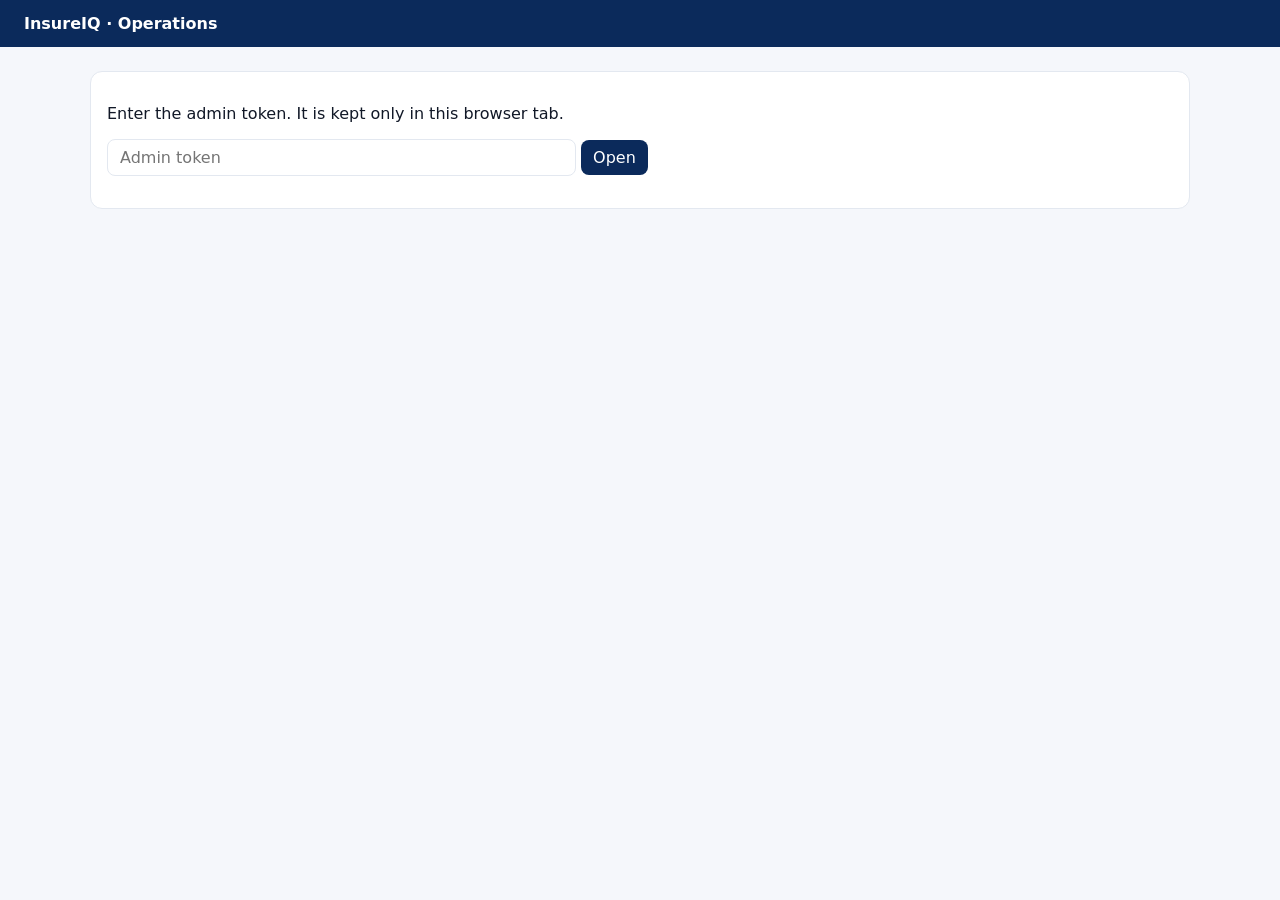
==== backend/app/static/admin.html @ 44514203 "Complete V1 feature set and add app screenshots Backend: - Family members API and policy <-> member " ====
<!doctype html>
<html lang="en">
<head>
<meta charset="utf-8"><meta name="viewport" content="width=device-width, initial-scale=1">
<meta name="robots" content="noindex">
<title>InsureIQ Admin</title>
<style>
  :root { --primary:#0B2A5B; --bg:#F5F7FB; --border:#E3E8F0; --muted:#5B6475; --warn:#E59E0B; --err:#D93B3B; }
  body { font-family: system-ui, sans-serif; margin:0; background:var(--bg); color:#111827; }
  header { background:var(--primary); color:#fff; padding:14px 24px; font-weight:700; }
  main { padding:24px; max-width:1100px; margin:auto; }
  .grid { display:grid; grid-template-columns:repeat(auto-fill,minmax(200px,1fr)); gap:12px; }
  .card { background:#fff; border:1px solid var(--border); border-radius:12px; padding:16px; }
  .card b { display:block; font-size:24px; margin-top:4px; }
  .muted { color:var(--muted); font-size:13px; }
  table { width:100%; border-collapse:collapse; background:#fff; border:1px solid var(--border); border-radius:12px; overflow:hidden; }
  th, td { text-align:left; padding:10px; border-bottom:1px solid var(--border); font-size:14px; vertical-align:top; }
  h2 { margin-top:32px; }
  input, button { font:inherit; padding:8px 12px; border-radius:8px; border:1px solid var(--border); }
  button { background:var(--primary); color:#fff; cursor:pointer; border:none; }
  #err { color:var(--err); }
</style>
</head>
<body>
<header>InsureIQ · Operations</header>
<main>
  <div id="login" class="card">
    <p>Enter the admin token. It is kept only in this browser tab.</p>
    <input id="token" type="password" placeholder="Admin token" size="50"> <button onclick="save()">Open</button>
    <p id="err"></p>
  </div>
  <div id="app" hidden>
    <div class="grid" id="stats"></div>
    <h2>Failed documents</h2><table id="failed"></table>
    <h2>Open support requests</h2><table id="support"></table>
  </div>
</main>
<script>
const api = (p, opt = {}) => fetch('/api/v1/admin' + p, {...opt, headers: {'X-Admin-Token': sessionStorage.getItem('t'), 'Content-Type': 'application/json'}})
  .then(r => { if (!r.ok) throw new Error(r.status === 403 ? 'Invalid token' : 'Request failed'); return r.json(); });
const esc = s => String(s ?? '').replace(/[&<>"']/g, c => ({'&':'&amp;','<':'&lt;','>':'&gt;','"':'&quot;',"'":'&#39;'}[c]));
function save() { sessionStorage.setItem('t', document.getElementById('token').value); load(); }
async function load() {
  try {
    const s = await api('/stats');
    const tiles = [['Users', s.users], ['Verified policies', s.policies_verified], ['Documents (7d)', s.documents_last_7_days],
      ['Processing failure rate (7d)', (s.processing_failure_rate_7d * 100).toFixed(1) + '%'], ['Questions (7d)', s.questions_last_7_days],
      ['Unanswerable rate (7d)', (s.unanswerable_rate_7d * 100).toFixed(1) + '%'], ['Renewal reminders (7d)', s.renewal_reminders_last_7_days],
      ['Open support', s.open_support_requests], ['Pending deletion', s.users_pending_deletion]];
    document.getElementById('stats').innerHTML = tiles.map(([k, v]) => `<div class="card"><span class="muted">${esc(k)}</span><b>${esc(v)}</b></div>`).join('');
    const f = await api('/documents/failed');
    document.getElementById('failed').innerHTML = '<tr><th>When</th><th>Error</th><th>Type</th><th>Size</th><th>Document</th></tr>' +
      (f.map(d => `<tr><td>${esc(new Date(d.created_at).toLocaleString())}</td><td>${esc(d.error_code)}</td><td>${esc(d.content_type)}</td><td>${(d.size_bytes/1024).toFixed(0)} KB</td><td class="muted">${esc(d.id)}</td></tr>`).join('') || '<tr><td colspan=5 class="muted">None</td></tr>');
    const r = await api('/support');
    document.getElementById('support').innerHTML = '<tr><th>When</th><th>User</th><th>Category</th><th>Message</th><th></th></tr>' +
      (r.map(x => `<tr><td>${esc(new Date(x.created_at).toLocaleString())}</td><td>${esc(x.user)}</td><td>${esc(x.category)}</td><td>${esc(x.message)}</td><td><button onclick="closeReq('${esc(x.id)}')">Close</button></td></tr>`).join('') || '<tr><td colspan=5 class="muted">None</td></tr>');
    document.getElementById('login').hidden = true; document.getElementById('app').hidden = false;
  } catch (e) { document.getElementById('err').textContent = e.message; }
}
async function closeReq(id) { await api('/support/' + id, {method: 'PATCH', body: JSON.stringify({status: 'closed'})}); load(); }
if (sessionStorage.getItem('t')) load();
</script>
</body>
</html>
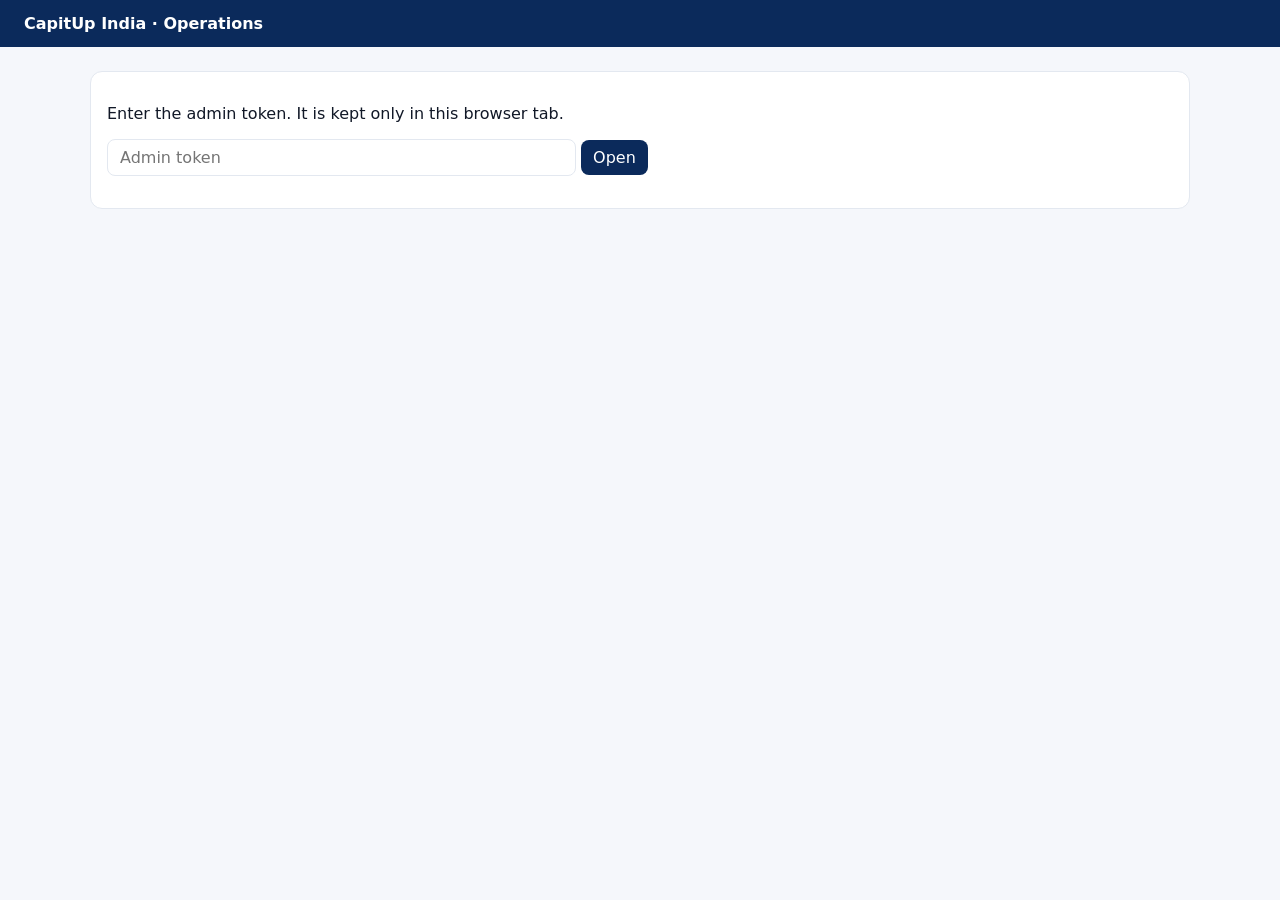
==== commit aabd545a: "Talk to an expert: ask for contact consent in the dialog; expert requests in the LMS leads feed - An" ====
--- a/backend/app/static/admin.html
+++ b/backend/app/static/admin.html
@@ -3,7 +3,7 @@
 <head>
 <meta charset="utf-8"><meta name="viewport" content="width=device-width, initial-scale=1">
 <meta name="robots" content="noindex">
-<title>InsureIQ Admin</title>
+<title>CapitUp India · Operations</title>
 <style>
   :root { --primary:#0B2A5B; --bg:#F5F7FB; --border:#E3E8F0; --muted:#5B6475; --warn:#E59E0B; --err:#D93B3B; }
   body { font-family: system-ui, sans-serif; margin:0; background:var(--bg); color:#111827; }
@@ -22,7 +22,7 @@
 </style>
 </head>
 <body>
-<header>InsureIQ · Operations</header>
+<header>CapitUp India · Operations</header>
 <main>
   <div id="login" class="card">
     <p>Enter the admin token. It is kept only in this browser tab.</p>
@@ -31,6 +31,10 @@
   </div>
   <div id="app" hidden>
     <div class="grid" id="stats"></div>
+    <h2>Review queue</h2>
+    <p class="muted">Readings the AI was unsure about, from clients who opted in to be contacted. Check the fields against the
+      document. Staff never change a client's policy: mark it correct, or flag it so the team calls the client.</p>
+    <table id="review"></table>
     <h2>Failed documents</h2><table id="failed"></table>
     <h2>Open support requests</h2><table id="support"></table>
   </div>
@@ -48,6 +52,13 @@
       ['Unanswerable rate (7d)', (s.unanswerable_rate_7d * 100).toFixed(1) + '%'], ['Renewal reminders (7d)', s.renewal_reminders_last_7_days],
       ['Open support', s.open_support_requests], ['Pending deletion', s.users_pending_deletion]];
     document.getElementById('stats').innerHTML = tiles.map(([k, v]) => `<div class="card"><span class="muted">${esc(k)}</span><b>${esc(v)}</b></div>`).join('');
+    const q = await api('/review');
+    const fmt = v => v == null ? '<span class="muted">empty</span>' : esc(v);
+    document.getElementById('review').innerHTML = '<tr><th>Client</th><th>Type</th><th>What the AI read</th><th></th></tr>' +
+      (q.map(x => `<tr><td>${esc(x.client || '')}<br><span class="muted">${esc(x.user)}</span></td><td>${esc(x.policy_type)}</td><td>` +
+        Object.entries(x.fields).map(([k, v]) => `<div${x.low_fields.includes(k) ? ' style="color:var(--warn);font-weight:600"' : ''}>${esc(k)}: ${fmt(v)} <span class="muted">(${esc(x.confidence[k])})</span></div>`).join('') +
+        `</td><td><button onclick="openDoc('${esc(x.id)}')">Open document</button><br><br><button onclick="review('${esc(x.id)}','correct')">Correct</button><br><br><button onclick="review('${esc(x.id)}','needs_client_check')">Needs client check</button></td></tr>`).join('')
+      || '<tr><td colspan=4 class="muted">Nothing to review</td></tr>');
     const f = await api('/documents/failed');
     document.getElementById('failed').innerHTML = '<tr><th>When</th><th>Error</th><th>Type</th><th>Size</th><th>Document</th></tr>' +
       (f.map(d => `<tr><td>${esc(new Date(d.created_at).toLocaleString())}</td><td>${esc(d.error_code)}</td><td>${esc(d.content_type)}</td><td>${(d.size_bytes/1024).toFixed(0)} KB</td><td class="muted">${esc(d.id)}</td></tr>`).join('') || '<tr><td colspan=5 class="muted">None</td></tr>');
@@ -57,6 +68,11 @@
     document.getElementById('login').hidden = true; document.getElementById('app').hidden = false;
   } catch (e) { document.getElementById('err').textContent = e.message; }
 }
+async function openDoc(id) { const d = await api('/review/' + id + '/document'); window.open(d.url, '_blank', 'noopener'); }
+async function review(id, outcome) {
+  const note = outcome === 'needs_client_check' ? (prompt('What looks wrong? (shown to the team, not the client)') ?? '') : '';
+  await api('/review/' + id, {method: 'POST', body: JSON.stringify({outcome, note})}); load();
+}
 async function closeReq(id) { await api('/support/' + id, {method: 'PATCH', body: JSON.stringify({status: 'closed'})}); load(); }
 if (sessionStorage.getItem('t')) load();
 </script>
